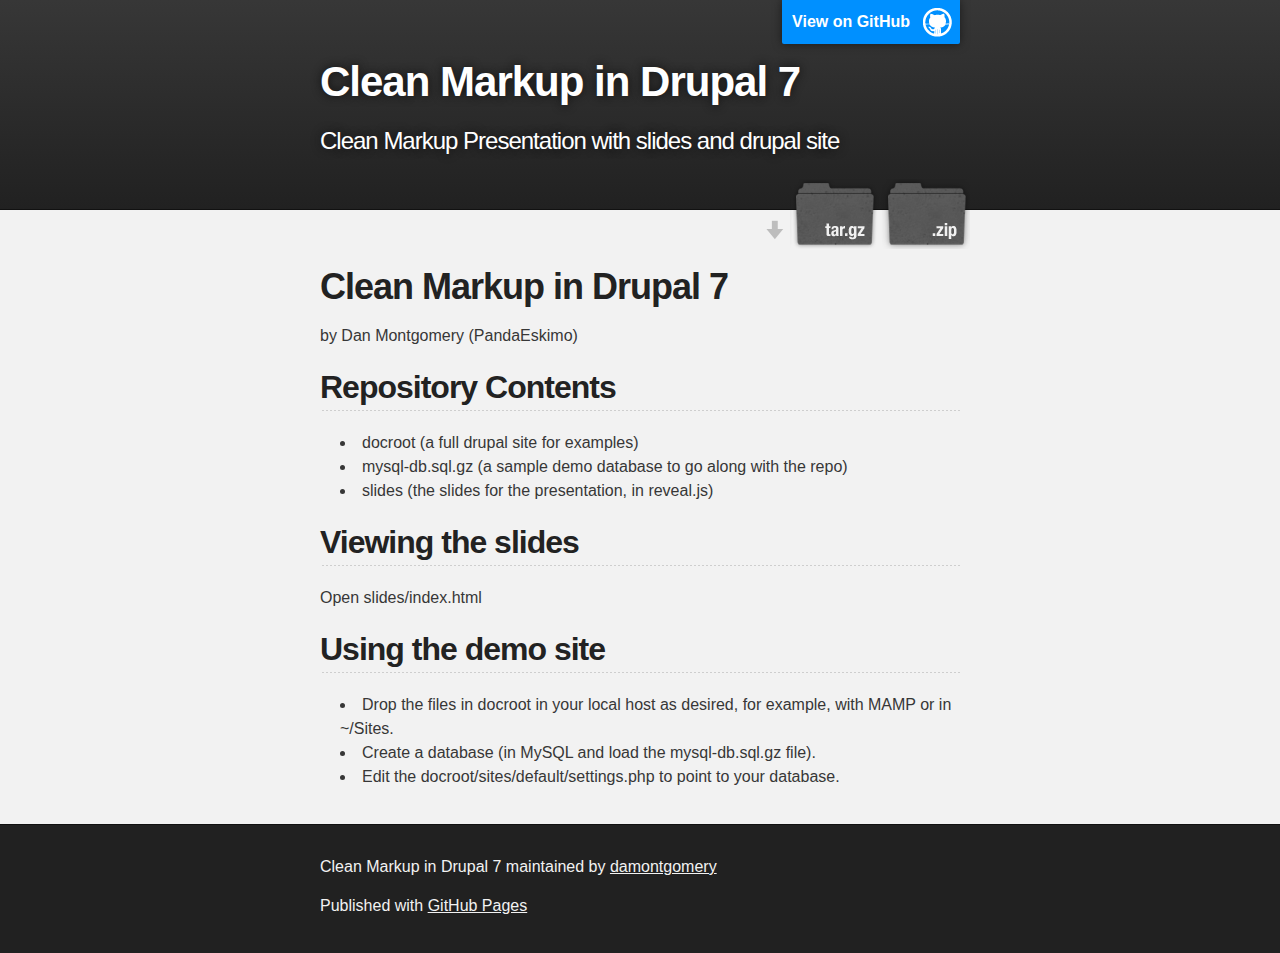
==== index.html @ 143dd7f2 "Create gh-pages branch via GitHub" ====
<!DOCTYPE html>
<html>

  <head>
    <meta charset='utf-8' />
    <meta http-equiv="X-UA-Compatible" content="chrome=1" />
    <meta name="description" content="Clean Markup in Drupal 7 : Clean Markup Presentation with slides and drupal site" />

    <link rel="stylesheet" type="text/css" media="screen" href="stylesheets/stylesheet.css">

    <title>Clean Markup in Drupal 7</title>
  </head>

  <body>

    <!-- HEADER -->
    <div id="header_wrap" class="outer">
        <header class="inner">
          <a id="forkme_banner" href="https://github.com/damontgomery/clean-markup">View on GitHub</a>

          <h1 id="project_title">Clean Markup in Drupal 7</h1>
          <h2 id="project_tagline">Clean Markup Presentation with slides and drupal site</h2>

            <section id="downloads">
              <a class="zip_download_link" href="https://github.com/damontgomery/clean-markup/zipball/master">Download this project as a .zip file</a>
              <a class="tar_download_link" href="https://github.com/damontgomery/clean-markup/tarball/master">Download this project as a tar.gz file</a>
            </section>
        </header>
    </div>

    <!-- MAIN CONTENT -->
    <div id="main_content_wrap" class="outer">
      <section id="main_content" class="inner">
        <h1>
<a name="clean-markup-in-drupal-7" class="anchor" href="#clean-markup-in-drupal-7"><span class="octicon octicon-link"></span></a>Clean Markup in Drupal 7</h1>

<p>by Dan Montgomery (PandaEskimo)</p>

<h2>
<a name="repository-contents" class="anchor" href="#repository-contents"><span class="octicon octicon-link"></span></a>Repository Contents</h2>

<ul>
<li>docroot (a full drupal site for examples)</li>
<li>mysql-db.sql.gz (a sample demo database to go along with the repo)</li>
<li>slides (the slides for the presentation, in reveal.js)</li>
</ul><h2>
<a name="viewing-the-slides" class="anchor" href="#viewing-the-slides"><span class="octicon octicon-link"></span></a>Viewing the slides</h2>

<p>Open slides/index.html</p>

<h2>
<a name="using-the-demo-site" class="anchor" href="#using-the-demo-site"><span class="octicon octicon-link"></span></a>Using the demo site</h2>

<ul>
<li>Drop the files in docroot in your local host as desired, for example, with MAMP or in ~/Sites.</li>
<li>Create a database (in MySQL and load the mysql-db.sql.gz file).</li>
<li>Edit the docroot/sites/default/settings.php to point to your database.</li>
</ul>
      </section>
    </div>

    <!-- FOOTER  -->
    <div id="footer_wrap" class="outer">
      <footer class="inner">
        <p class="copyright">Clean Markup in Drupal 7 maintained by <a href="https://github.com/damontgomery">damontgomery</a></p>
        <p>Published with <a href="http://pages.github.com">GitHub Pages</a></p>
      </footer>
    </div>

    

  </body>
</html>
---- stylesheets/stylesheet.css ----
/*******************************************************************************
Slate Theme for GitHub Pages
by Jason Costello, @jsncostello
*******************************************************************************/

@import url(pygment_trac.css);

/*******************************************************************************
MeyerWeb Reset
*******************************************************************************/

html, body, div, span, applet, object, iframe,
h1, h2, h3, h4, h5, h6, p, blockquote, pre,
a, abbr, acronym, address, big, cite, code,
del, dfn, em, img, ins, kbd, q, s, samp,
small, strike, strong, sub, sup, tt, var,
b, u, i, center,
dl, dt, dd, ol, ul, li,
fieldset, form, label, legend,
table, caption, tbody, tfoot, thead, tr, th, td,
article, aside, canvas, details, embed,
figure, figcaption, footer, header, hgroup,
menu, nav, output, ruby, section, summary,
time, mark, audio, video {
  margin: 0;
  padding: 0;
  border: 0;
  font: inherit;
  vertical-align: baseline;
}

/* HTML5 display-role reset for older browsers */
article, aside, details, figcaption, figure,
footer, header, hgroup, menu, nav, section {
  display: block;
}

ol, ul {
  list-style: none;
}

table {
  border-collapse: collapse;
  border-spacing: 0;
}

/*******************************************************************************
Theme Styles
*******************************************************************************/

body {
  box-sizing: border-box;
  color:#373737;
  background: #212121;
  font-size: 16px;
  font-family: 'Myriad Pro', Calibri, Helvetica, Arial, sans-serif;
  line-height: 1.5;
  -webkit-font-smoothing: antialiased;
}

h1, h2, h3, h4, h5, h6 {
  margin: 10px 0;
  font-weight: 700;
  color:#222222;
  font-family: 'Lucida Grande', 'Calibri', Helvetica, Arial, sans-serif;
  letter-spacing: -1px;
}

h1 {
  font-size: 36px;
  font-weight: 700;
}

h2 {
  padding-bottom: 10px;
  font-size: 32px;
  background: url('../images/bg_hr.png') repeat-x bottom;
}

h3 {
  font-size: 24px;
}

h4 {
  font-size: 21px;
}

h5 {
  font-size: 18px;
}

h6 {
  font-size: 16px;
}

p {
  margin: 10px 0 15px 0;
}

footer p {
  color: #f2f2f2;
}

a {
  text-decoration: none;
  color: #007edf;
  text-shadow: none;

  transition: color 0.5s ease;
  transition: text-shadow 0.5s ease;
  -webkit-transition: color 0.5s ease;
  -webkit-transition: text-shadow 0.5s ease;
  -moz-transition: color 0.5s ease;
  -moz-transition: text-shadow 0.5s ease;
  -o-transition: color 0.5s ease;
  -o-transition: text-shadow 0.5s ease;
  -ms-transition: color 0.5s ease;
  -ms-transition: text-shadow 0.5s ease;
}

a:hover, a:focus {text-decoration: underline;}

footer a {
  color: #F2F2F2;
  text-decoration: underline;
}

em {
  font-style: italic;
}

strong {
  font-weight: bold;
}

img {
  position: relative;
  margin: 0 auto;
  max-width: 739px;
  padding: 5px;
  margin: 10px 0 10px 0;
  border: 1px solid #ebebeb;

  box-shadow: 0 0 5px #ebebeb;
  -webkit-box-shadow: 0 0 5px #ebebeb;
  -moz-box-shadow: 0 0 5px #ebebeb;
  -o-box-shadow: 0 0 5px #ebebeb;
  -ms-box-shadow: 0 0 5px #ebebeb;
}

p img {
  display: inline;
  margin: 0;
  padding: 0;
  vertical-align: middle;
  text-align: center;
  border: none;
}

pre, code {
  width: 100%;
  color: #222;
  background-color: #fff;

  font-family: Monaco, "Bitstream Vera Sans Mono", "Lucida Console", Terminal, monospace;
  font-size: 14px;

  border-radius: 2px;
  -moz-border-radius: 2px;
  -webkit-border-radius: 2px;
}

pre {
  width: 100%;
  padding: 10px;
  box-shadow: 0 0 10px rgba(0,0,0,.1);
  overflow: auto;
}

code {
  padding: 3px;
  margin: 0 3px;
  box-shadow: 0 0 10px rgba(0,0,0,.1);
}

pre code {
  display: block;
  box-shadow: none;
}

blockquote {
  color: #666;
  margin-bottom: 20px;
  padding: 0 0 0 20px;
  border-left: 3px solid #bbb;
}


ul, ol, dl {
  margin-bottom: 15px
}

ul {
  list-style: inside;
  padding-left: 20px;
}

ol {
  list-style: decimal inside;
  padding-left: 20px;
}

dl dt {
  font-weight: bold;
}

dl dd {
  padding-left: 20px;
  font-style: italic;
}

dl p {
  padding-left: 20px;
  font-style: italic;
}

hr {
  height: 1px;
  margin-bottom: 5px;
  border: none;
  background: url('../images/bg_hr.png') repeat-x center;
}

table {
  border: 1px solid #373737;
  margin-bottom: 20px;
  text-align: left;
 }

th {
  font-family: 'Lucida Grande', 'Helvetica Neue', Helvetica, Arial, sans-serif;
  padding: 10px;
  background: #373737;
  color: #fff;
 }

td {
  padding: 10px;
  border: 1px solid #373737;
 }

form {
  background: #f2f2f2;
  padding: 20px;
}

/*******************************************************************************
Full-Width Styles
*******************************************************************************/

.outer {
  width: 100%;
}

.inner {
  position: relative;
  max-width: 640px;
  padding: 20px 10px;
  margin: 0 auto;
}

#forkme_banner {
  display: block;
  position: absolute;
  top:0;
  right: 10px;
  z-index: 10;
  padding: 10px 50px 10px 10px;
  color: #fff;
  background: url('../images/blacktocat.png') #0090ff no-repeat 95% 50%;
  font-weight: 700;
  box-shadow: 0 0 10px rgba(0,0,0,.5);
  border-bottom-left-radius: 2px;
  border-bottom-right-radius: 2px;
}

#header_wrap {
  background: #212121;
  background: -moz-linear-gradient(top, #373737, #212121);
  background: -webkit-linear-gradient(top, #373737, #212121);
  background: -ms-linear-gradient(top, #373737, #212121);
  background: -o-linear-gradient(top, #373737, #212121);
  background: linear-gradient(top, #373737, #212121);
}

#header_wrap .inner {
  padding: 50px 10px 30px 10px;
}

#project_title {
  margin: 0;
  color: #fff;
  font-size: 42px;
  font-weight: 700;
  text-shadow: #111 0px 0px 10px;
}

#project_tagline {
  color: #fff;
  font-size: 24px;
  font-weight: 300;
  background: none;
  text-shadow: #111 0px 0px 10px;
}

#downloads {
  position: absolute;
  width: 210px;
  z-index: 10;
  bottom: -40px;
  right: 0;
  height: 70px;
  background: url('../images/icon_download.png') no-repeat 0% 90%;
}

.zip_download_link {
  display: block;
  float: right;
  width: 90px;
  height:70px;
  text-indent: -5000px;
  overflow: hidden;
  background: url(../images/sprite_download.png) no-repeat bottom left;
}

.tar_download_link {
  display: block;
  float: right;
  width: 90px;
  height:70px;
  text-indent: -5000px;
  overflow: hidden;
  background: url(../images/sprite_download.png) no-repeat bottom right;
  margin-left: 10px;
}

.zip_download_link:hover {
  background: url(../images/sprite_download.png) no-repeat top left;
}

.tar_download_link:hover {
  background: url(../images/sprite_download.png) no-repeat top right;
}

#main_content_wrap {
  background: #f2f2f2;
  border-top: 1px solid #111;
  border-bottom: 1px solid #111;
}

#main_content {
  padding-top: 40px;
}

#footer_wrap {
  background: #212121;
}



/*******************************************************************************
Small Device Styles
*******************************************************************************/

@media screen and (max-width: 480px) {
  body {
    font-size:14px;
  }

  #downloads {
    display: none;
  }

  .inner {
    min-width: 320px;
    max-width: 480px;
  }

  #project_title {
  font-size: 32px;
  }

  h1 {
    font-size: 28px;
  }

  h2 {
    font-size: 24px;
  }

  h3 {
    font-size: 21px;
  }

  h4 {
    font-size: 18px;
  }

  h5 {
    font-size: 14px;
  }

  h6 {
    font-size: 12px;
  }

  code, pre {
    min-width: 320px;
    max-width: 480px;
    font-size: 11px;
  }

}
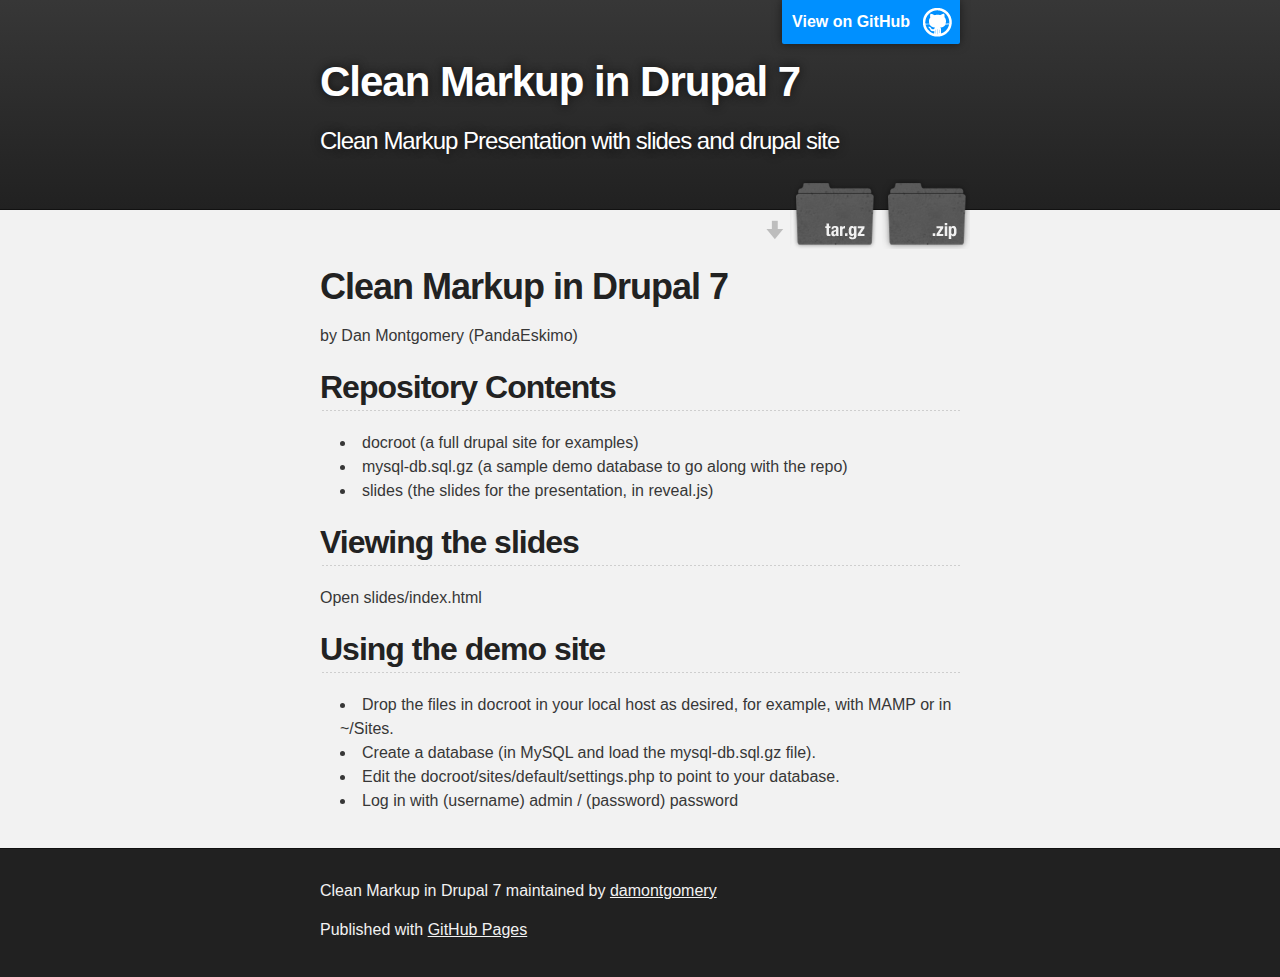
==== commit 035940ce: "Create gh-pages branch via GitHub" ====
--- a/index.html
+++ b/index.html
@@ -55,6 +55,7 @@
 <li>Drop the files in docroot in your local host as desired, for example, with MAMP or in ~/Sites.</li>
 <li>Create a database (in MySQL and load the mysql-db.sql.gz file).</li>
 <li>Edit the docroot/sites/default/settings.php to point to your database.</li>
+<li>Log in with (username) admin / (password) password</li>
 </ul>
       </section>
     </div>
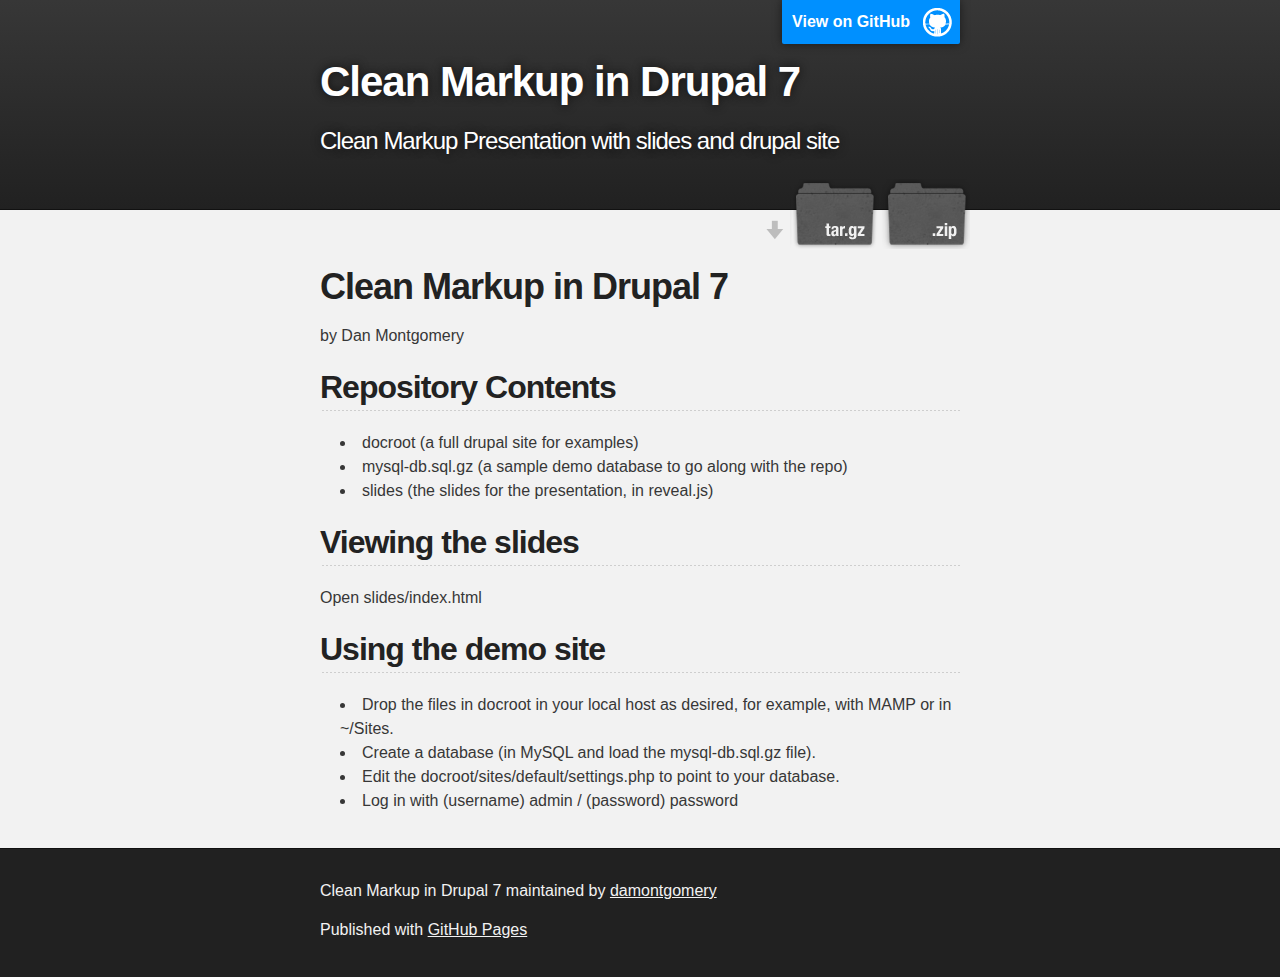
==== commit 9a7f88ae: "Removed username from github pages description." ====
--- a/index.html
+++ b/index.html
@@ -34,7 +34,7 @@
         <h1>
 <a name="clean-markup-in-drupal-7" class="anchor" href="#clean-markup-in-drupal-7"><span class="octicon octicon-link"></span></a>Clean Markup in Drupal 7</h1>
 
-<p>by Dan Montgomery (PandaEskimo)</p>
+<p>by Dan Montgomery</p>
 
 <h2>
 <a name="repository-contents" class="anchor" href="#repository-contents"><span class="octicon octicon-link"></span></a>Repository Contents</h2>
